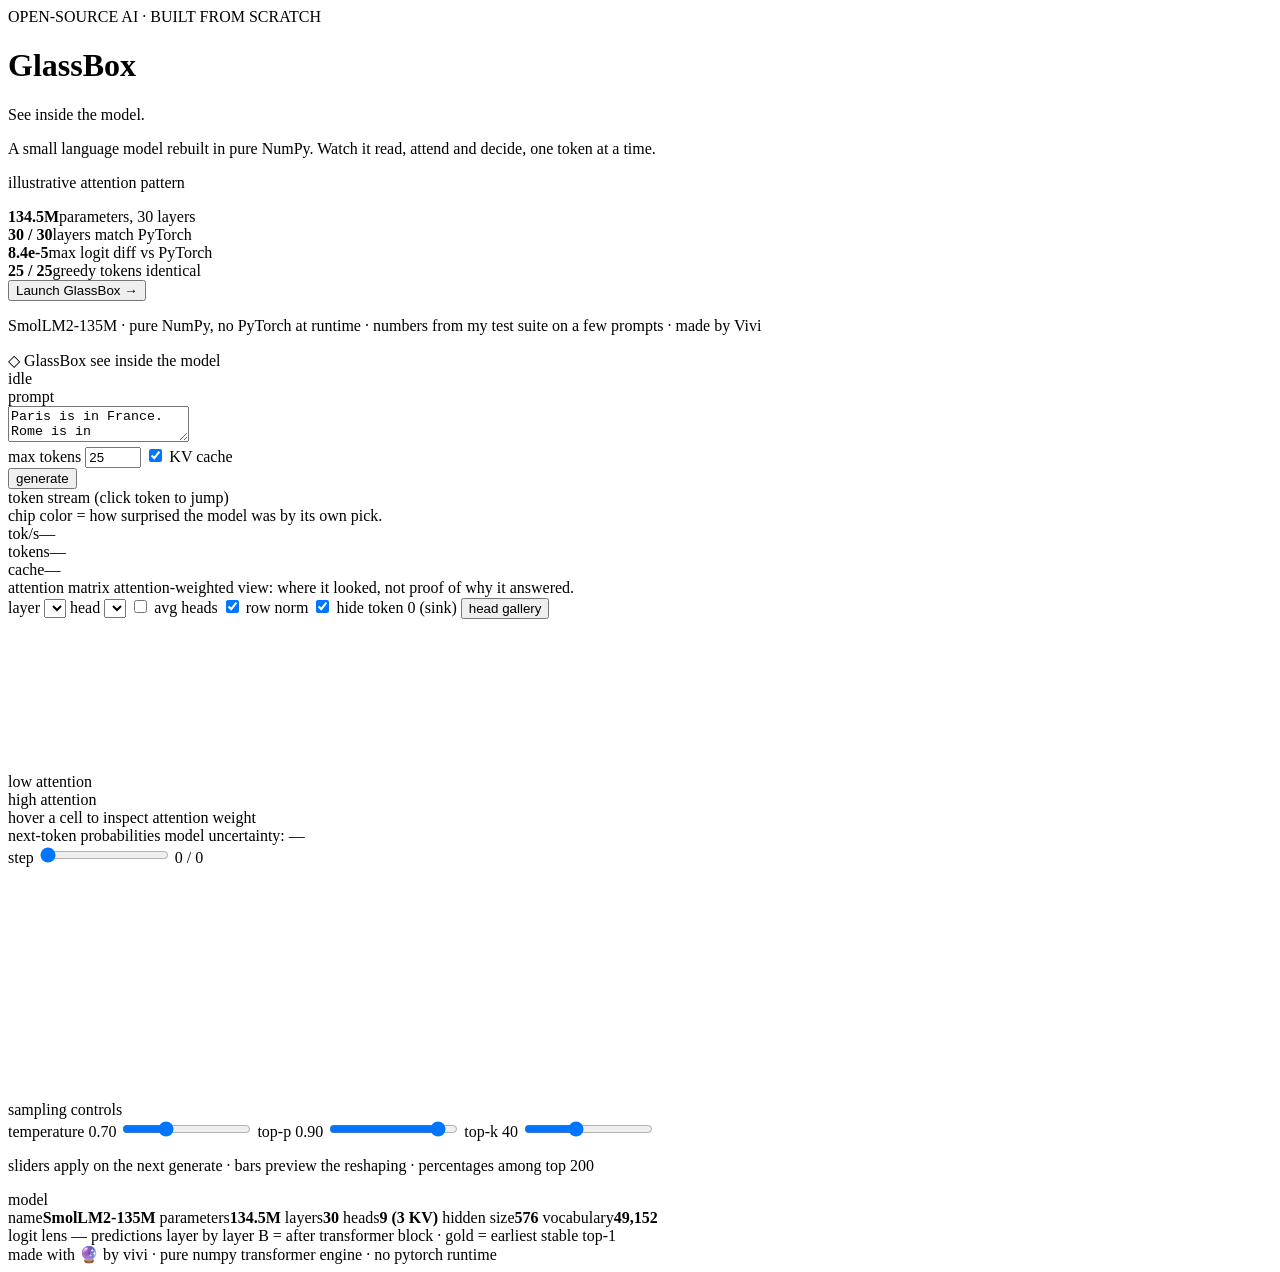
==== glassbox/web/index.html @ 602ec25b "Initial commit: VisualToken Box with NumPy engine and live token visualizer" ====
<!DOCTYPE html>
<html lang="en">
<head>
    <meta charset="UTF-8">
    <meta name="viewport" content="width=device-width, initial-scale=1.0">
    <title>GlassBox 🔮 — See Inside the Model</title>
    <link rel="stylesheet" href="/static/style.css">
    <link rel="preconnect" href="https://fonts.googleapis.com">
    <link rel="preconnect" href="https://fonts.gstatic.com" crossorigin>
    <link href="https://fonts.googleapis.com/css2?family=JetBrains+Mono:wght@400;500;600;700&family=Inter:wght@400;500;600;700&display=swap" rel="stylesheet">
</head>
<body>
    <div id="landing" role="dialog" aria-label="GlassBox introduction">
  <div class="lp-inner">
    <div class="lp-kicker">OPEN-SOURCE AI · BUILT FROM SCRATCH</div>
    <h1 class="lp-title">GlassBox</h1>
    <p class="lp-tag">See inside the model.</p>
    <p class="lp-pitch">A small language model rebuilt in pure NumPy. Watch it read, attend and decide, one token at a time.</p>
    <div id="lp-grid" aria-hidden="true"></div>
    <p class="lp-note">illustrative attention pattern</p>
    <div class="lp-stats">
      <div class="lp-card"><b>134.5M</b><span>parameters, 30 layers</span></div>
      <div class="lp-card"><b>30 / 30</b><span>layers match PyTorch</span></div>
      <div class="lp-card"><b>8.4e-5</b><span>max logit diff vs PyTorch</span></div>
      <div class="lp-card"><b>25 / 25</b><span>greedy tokens identical</span></div>
    </div>
    <button id="lp-launch" class="lp-btn">Launch GlassBox →</button>
    <p class="lp-foot">SmolLM2-135M · pure NumPy, no PyTorch at runtime · numbers from my test suite on a few prompts · made by Vivi</p>
  </div>
</div>
    <header class="topbar">
        <div class="brand">
            <span class="brand-mark">◇</span>
            <span class="brand-text">GlassBox</span>
            <span class="brand-sub">see inside the model</span>
        </div>
        <div class="status">
            <span id="status-dot" class="dot dot-idle"></span>
            <span id="status-text">idle</span>
        </div>
    </header>

    <main class="grid">
        <!-- LEFT: Prompt + Token Stream -->
        <section class="panel panel-left">
            <div class="panel-header">prompt</div>
            <textarea id="prompt" class="prompt-input" rows="2">Paris is in France. Rome is in</textarea>
            
            <div class="controls-row">
                <label>max tokens
                    <input type="number" id="max-tokens" value="25" min="1" max="100">
                </label>
                <label class="toggle">
                    <input type="checkbox" id="use-cache" checked>
                    <span>KV cache</span>
                </label>
            </div>
            
            <button id="generate-btn" class="btn-primary">generate</button>
            <div id="branch-banner" class="branch-banner" hidden>
                <span id="branch-label"></span>
                <button id="back-to-original" class="btn-quiet" type="button">back to original</button>
            </div>
            
            <div class="panel-header mt-sm">token stream <span class="hint-inline">(click token to jump)</span></div>
            <div id="token-stream" class="token-stream"></div>
            <div class="stream-legend">chip color = how surprised the model was by its own pick.</div>

            <div class="metrics-row">
                <div class="metric"><span class="metric-label">tok/s</span><span id="metric-speed" class="metric-value">—</span></div>
                <div class="metric"><span class="metric-label">tokens</span><span id="metric-count" class="metric-value">—</span></div>
                <div class="metric"><span class="metric-label">cache</span><span id="metric-cache" class="metric-value">—</span></div>
            </div>
        </section>

        <!-- CENTER: Attention Heatmap -->
        <section class="panel panel-center">
            <div class="panel-header flex-between">
                <span>attention matrix</span>
                <span class="caption-text">attention-weighted view: where it looked, not proof of why it answered.</span>
            </div>
            
            <div class="attn-controls">
                <label>layer
                    <select id="attn-layer"></select>
                </label>
                <label>head
                    <select id="attn-head"></select>
                </label>
                <label class="toggle">
                    <input type="checkbox" id="attn-avg-heads">
                    <span>avg heads</span>
                </label>
                <label class="toggle">
                    <input type="checkbox" id="attn-row-norm" checked>
                    <span>row norm</span>
                </label>
                <label class="toggle">
                    <input type="checkbox" id="attn-hide-sink" checked>
                    <span>hide token 0 (sink)</span>
                </label>
                <button id="head-gallery-open" class="btn-quiet" type="button">head gallery</button>
            </div>

            <div class="canvas-wrapper">
                <canvas id="attn-canvas"></canvas>
            </div>
            
            <div class="colorbar">
                <span>low attention</span>
                <div class="colorbar-gradient"></div>
                <span>high attention</span>
            </div>
            <div id="attn-info" class="attn-info">hover a cell to inspect attention weight</div>
        </section>

        <!-- RIGHT: Probability Bars + Sliders -->
        <section class="panel panel-right">
            <div class="panel-header flex-between">
                <span>next-token probabilities</span>
                <span id="entropy-badge" class="badge-entropy" title="Full-vocabulary model uncertainty at the selected step">model uncertainty: —</span>
            </div>
            
            <div class="step-selector">
                <label>step
                    <input type="range" id="step-slider" min="0" max="0" value="0">
                </label>
                <span id="step-indicator">0 / 0</span>
            </div>

            <svg id="prob-bars" width="100%" height="230"></svg>
            
            <div class="panel-header mt-xs">sampling controls</div>
            <div class="slider-group">
                <label>temperature <span id="temp-val">0.70</span>
                    <input type="range" id="temp-slider" min="0.1" max="2.0" step="0.05" value="0.7">
                </label>
                <label>top-p <span id="topp-val">0.90</span>
                    <input type="range" id="topp-slider" min="0.1" max="1.0" step="0.05" value="0.9">
                </label>
                <label>top-k <span id="topk-val">40</span>
                    <input type="range" id="topk-slider" min="1" max="100" step="1" value="40">
                </label>
            </div>
            <p class="hint">sliders apply on the next generate · bars preview the reshaping · percentages among top 200</p>
            <div class="model-card">
    <div class="panel-header">model</div>
    <div class="mc-grid">
        <span>name</span><b>SmolLM2-135M</b>
        <span>parameters</span><b>134.5M</b>
        <span>layers</span><b>30</b>
        <span>heads</span><b>9 (3 KV)</b>
        <span>hidden size</span><b>576</b>
        <span>vocabulary</span><b>49,152</b>
    </div>
</div>
        </section>

        <!-- BOTTOM: Logit Lens Strip -->
        <section class="panel panel-bottom">
            <div class="panel-header flex-between">
                <span>logit lens — predictions layer by layer</span>
                <span id="lens-legend" class="caption-text">B = after transformer block · gold = earliest stable top-1</span>
            </div>
            <div id="lens-strip" class="lens-strip"></div>
        </section>
    </main>

    <dialog id="head-gallery" class="head-gallery-dialog">
        <div class="head-gallery-header">
            <div>
                <div class="panel-header">attention heads</div>
                <div class="caption-text">layer <span id="head-gallery-layer">selected</span></div>
            </div>
            <button id="head-gallery-close" class="btn-quiet" type="button" aria-label="Close head gallery">close</button>
        </div>
        <div id="head-gallery-grid" class="head-gallery-grid"></div>
    </dialog>

    <footer class="footer">
        made with 🔮 by vivi · pure numpy transformer engine · no pytorch runtime
    </footer>

  <script src="/static/util.js"></script>
<script src="/static/heatmap.js"></script>
<script src="/static/probs.js"></script>
<script src="/static/lens.js"></script>
<script src="/static/app.js"></script>
<script src="/static/landing.js"></script>
</body>
</html>
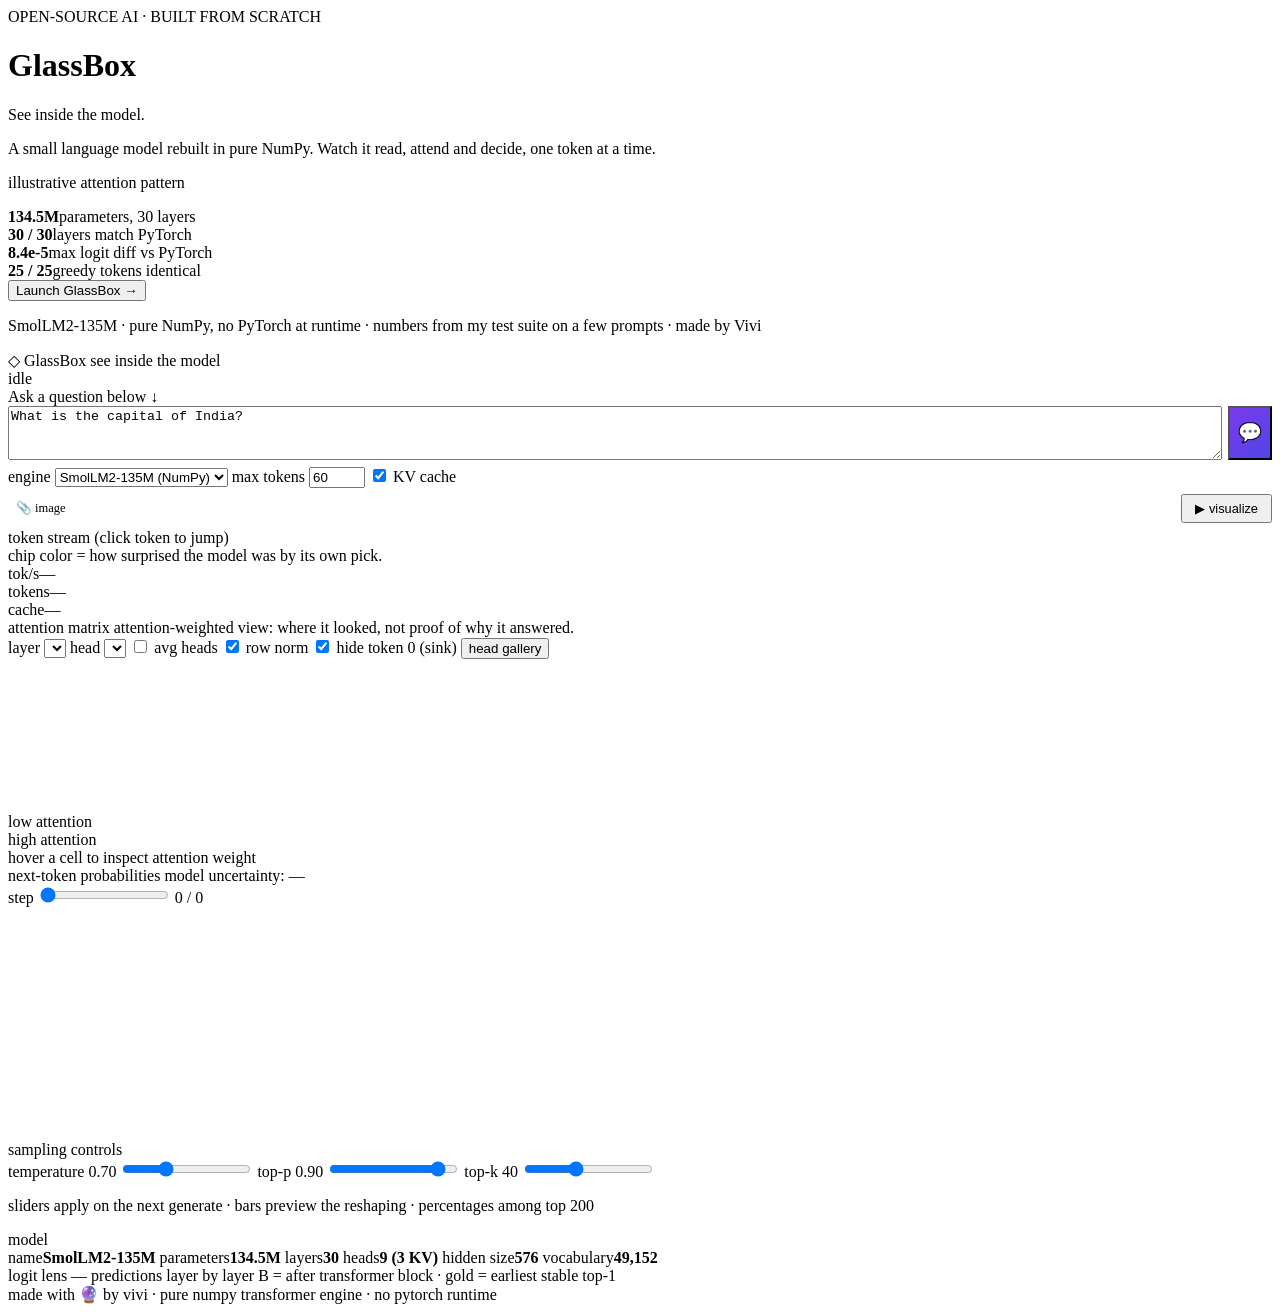
==== commit ca28b9f9: "feat: integrate GemmaEngine, fix UI chat rendering, add interpretability agent skill, and update LIC" ====
--- a/glassbox/web/index.html
+++ b/glassbox/web/index.html
@@ -41,27 +41,57 @@
     </header>
 
     <main class="grid">
-        <!-- LEFT: Prompt + Token Stream -->
+        <!-- LEFT: Chat Interface -->
         <section class="panel panel-left">
-            <div class="panel-header">prompt</div>
-            <textarea id="prompt" class="prompt-input" rows="2">Paris is in France. Rome is in</textarea>
-            
-            <div class="controls-row">
+            <!-- Chat history: Q&A bubbles appear here -->
+            <div id="chat-history">
+                <span class="empty-hint" id="chat-empty-hint">Ask a question below ↓</span>
+            </div>
+
+            <!-- Input row -->
+            <div style="display:flex; gap:6px; align-items:stretch; margin-bottom:6px;">
+                <textarea id="prompt" class="prompt-input"
+                    style="flex:1; min-width:0; min-height:48px; height:48px;"
+                    placeholder="Ask a question…">What is the capital of India?</textarea>
+                <button id="ask-btn" class="btn-primary" title="Send"
+                    style="width:44px; padding:0; font-size:1.2rem; flex-shrink:0; background:linear-gradient(135deg,#7c3aed,#4f46e5);">💬</button>
+            </div>
+
+            <!-- Controls row -->
+            <div class="controls-row" style="margin-bottom:6px;">
+                <label>engine
+                    <select id="engine-select">
+                        <option value="glassbox">SmolLM2-135M (NumPy)</option>
+                        <option value="gemma">Gemma 2 2B (PyTorch)</option>
+                    </select>
+                </label>
                 <label>max tokens
-                    <input type="number" id="max-tokens" value="25" min="1" max="100">
+                    <input type="number" id="max-tokens" value="60" min="1" max="200">
                 </label>
                 <label class="toggle">
                     <input type="checkbox" id="use-cache" checked>
                     <span>KV cache</span>
                 </label>
             </div>
-            
-            <button id="generate-btn" class="btn-primary">generate</button>
+
+            <!-- Attach image + visualize button row -->
+            <div style="display:flex; gap:6px; align-items:center; margin-bottom:6px;">
+                <label class="btn-quiet" style="cursor:pointer; padding:4px 8px; font-size:0.78rem;">
+                    📎 image
+                    <input type="file" id="image-upload" accept="image/*" style="display:none">
+                </label>
+                <span id="image-filename" style="font-size:0.78rem; color:#8b949e; flex:1;"></span>
+                <button id="generate-btn" class="btn-primary"
+                    style="font-size:0.8rem; padding:5px 12px;">
+                    ▶ visualize
+                </button>
+            </div>
+
             <div id="branch-banner" class="branch-banner" hidden>
                 <span id="branch-label"></span>
                 <button id="back-to-original" class="btn-quiet" type="button">back to original</button>
             </div>
-            
+
             <div class="panel-header mt-sm">token stream <span class="hint-inline">(click token to jump)</span></div>
             <div id="token-stream" class="token-stream"></div>
             <div class="stream-legend">chip color = how surprised the model was by its own pick.</div>
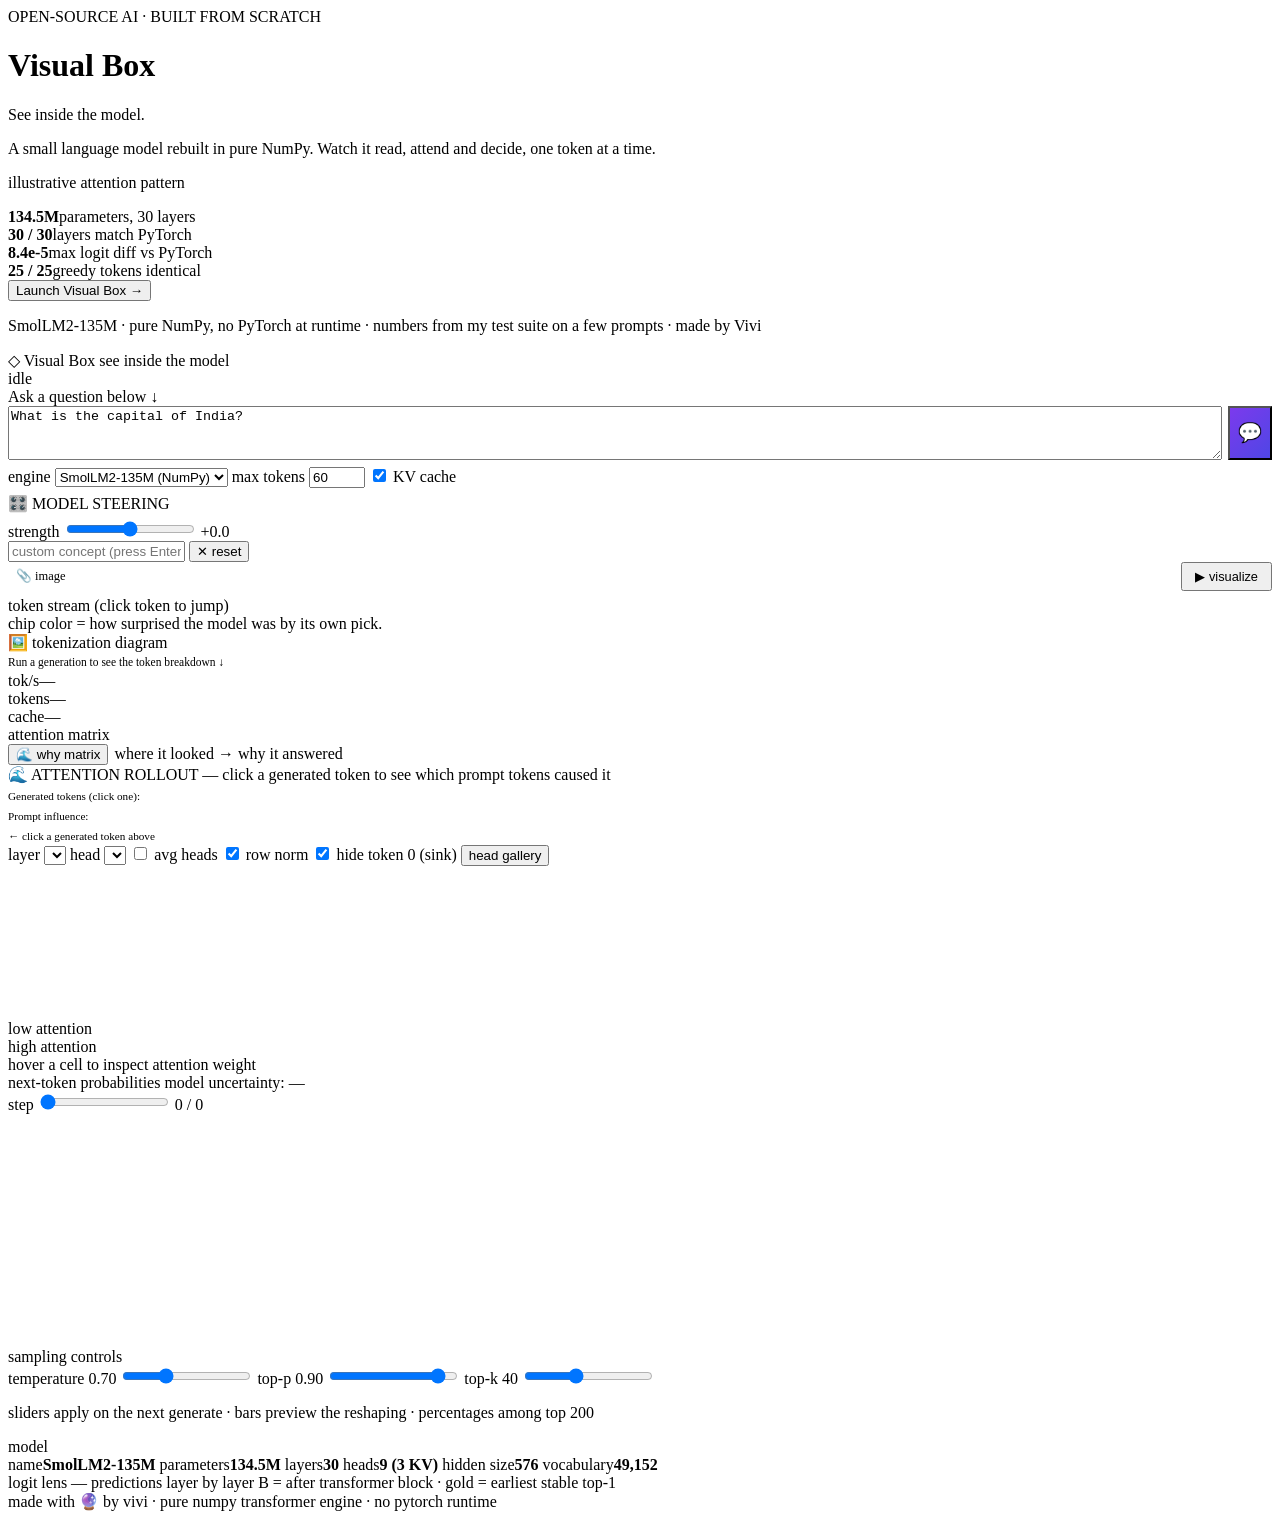
==== commit a8ac1fc0: "feat: rename to Visual Box and add interactive interpretability features" ====
--- a/glassbox/web/index.html
+++ b/glassbox/web/index.html
@@ -3,17 +3,18 @@
 <head>
     <meta charset="UTF-8">
     <meta name="viewport" content="width=device-width, initial-scale=1.0">
-    <title>GlassBox 🔮 — See Inside the Model</title>
+    <title>Visual Box 🔮 — See Inside the Model</title>
     <link rel="stylesheet" href="/static/style.css">
+    <link rel="stylesheet" href="/static/features.css">
     <link rel="preconnect" href="https://fonts.googleapis.com">
     <link rel="preconnect" href="https://fonts.gstatic.com" crossorigin>
     <link href="https://fonts.googleapis.com/css2?family=JetBrains+Mono:wght@400;500;600;700&family=Inter:wght@400;500;600;700&display=swap" rel="stylesheet">
 </head>
 <body>
-    <div id="landing" role="dialog" aria-label="GlassBox introduction">
+    <div id="landing" role="dialog" aria-label="Visual Box introduction">
   <div class="lp-inner">
     <div class="lp-kicker">OPEN-SOURCE AI · BUILT FROM SCRATCH</div>
-    <h1 class="lp-title">GlassBox</h1>
+    <h1 class="lp-title">Visual Box</h1>
     <p class="lp-tag">See inside the model.</p>
     <p class="lp-pitch">A small language model rebuilt in pure NumPy. Watch it read, attend and decide, one token at a time.</p>
     <div id="lp-grid" aria-hidden="true"></div>
@@ -24,14 +25,14 @@
       <div class="lp-card"><b>8.4e-5</b><span>max logit diff vs PyTorch</span></div>
       <div class="lp-card"><b>25 / 25</b><span>greedy tokens identical</span></div>
     </div>
-    <button id="lp-launch" class="lp-btn">Launch GlassBox →</button>
+    <button id="lp-launch" class="lp-btn">Launch Visual Box →</button>
     <p class="lp-foot">SmolLM2-135M · pure NumPy, no PyTorch at runtime · numbers from my test suite on a few prompts · made by Vivi</p>
   </div>
 </div>
     <header class="topbar">
         <div class="brand">
             <span class="brand-mark">◇</span>
-            <span class="brand-text">GlassBox</span>
+            <span class="brand-text">Visual Box</span>
             <span class="brand-sub">see inside the model</span>
         </div>
         <div class="status">
@@ -62,7 +63,8 @@
                 <label>engine
                     <select id="engine-select">
                         <option value="glassbox">SmolLM2-135M (NumPy)</option>
-                        <option value="gemma">Gemma 2 2B (PyTorch)</option>
+                        <option value="hf">Any HF Model (PyTorch)</option>
+                        <option value="gemma">Gemma 2 2B (legacy)</option>
                     </select>
                 </label>
                 <label>max tokens
@@ -72,6 +74,24 @@
                     <input type="checkbox" id="use-cache" checked>
                     <span>KV cache</span>
                 </label>
+            </div>
+
+            <!-- 🎛️ Feature 1: Activation Steering Panel -->
+            <div class="steering-panel">
+                <div class="panel-header" style="margin-bottom:6px;">
+                    <span class="steering-title">🎛️ MODEL STEERING</span>
+                    <span id="steering-active-badge" class="steering-active-badge"></span>
+                </div>
+                <div id="steering-presets" class="steering-presets"></div>
+                <div class="steering-slider-row">
+                    <span class="steering-slider-label">strength</span>
+                    <input type="range" id="steering-slider" min="-5" max="5" step="0.1" value="0">
+                    <span id="steering-val" class="steering-val">+0.0</span>
+                </div>
+                <div class="steering-custom-row">
+                    <input type="text" id="steering-custom-input" placeholder="custom concept (press Enter)…">
+                    <button class="steering-reset" id="steering-reset" title="Reset steering">✕ reset</button>
+                </div>
             </div>
 
             <!-- Attach image + visualize button row -->
@@ -96,6 +116,14 @@
             <div id="token-stream" class="token-stream"></div>
             <div class="stream-legend">chip color = how surprised the model was by its own pick.</div>
 
+            <!-- 🖼️ Feature 4: Tokenization Pictograph -->
+            <div class="token-pictograph-panel">
+                <div class="panel-header">🖼️ tokenization diagram</div>
+                <div id="pictograph-stage" class="pictograph-stage">
+                    <div style="font-size:0.72rem;color:var(--text-muted);padding:4px 0;">Run a generation to see the token breakdown ↓</div>
+                </div>
+            </div>
+
             <div class="metrics-row">
                 <div class="metric"><span class="metric-label">tok/s</span><span id="metric-speed" class="metric-value">—</span></div>
                 <div class="metric"><span class="metric-label">tokens</span><span id="metric-count" class="metric-value">—</span></div>
@@ -107,7 +135,22 @@
         <section class="panel panel-center">
             <div class="panel-header flex-between">
                 <span>attention matrix</span>
-                <span class="caption-text">attention-weighted view: where it looked, not proof of why it answered.</span>
+                <div style="display:flex;gap:6px;align-items:center;">
+                    <!-- 🌊 Feature 2: Rollout button -->
+                    <button id="rollout-btn" class="rollout-btn" title="Show cross-layer token influence (Attention Rollout)">🌊 why matrix</button>
+                    <span class="caption-text">where it looked → why it answered</span>
+                </div>
+            </div>
+
+            <!-- Rollout panel -->
+            <div id="rollout-panel" class="rollout-panel">
+                <div class="rollout-title">🌊 ATTENTION ROLLOUT — click a generated token to see which prompt tokens caused it</div>
+                <div style="margin-top:6px;font-size:0.7rem;color:var(--text-muted);">Generated tokens (click one):</div>
+                <div id="rollout-gen-tokens" class="rollout-tokens" style="margin-top:4px;"></div>
+                <div style="margin-top:8px;font-size:0.7rem;color:var(--text-muted);">Prompt influence:</div>
+                <div id="rollout-prompt-tokens" class="rollout-tokens" style="margin-top:4px;">
+                    <span style="font-size:0.7rem;color:var(--text-muted);">← click a generated token above</span>
+                </div>
             </div>
             
             <div class="attn-controls">
@@ -116,6 +159,7 @@
                 </label>
                 <label>head
                     <select id="attn-head"></select>
+                    <span id="head-type-badge"></span>  <!-- 🏷️ Feature 3: badge -->
                 </label>
                 <label class="toggle">
                     <input type="checkbox" id="attn-avg-heads">
@@ -215,6 +259,7 @@
 <script src="/static/heatmap.js"></script>
 <script src="/static/probs.js"></script>
 <script src="/static/lens.js"></script>
+<script src="/static/features.js"></script>
 <script src="/static/app.js"></script>
 <script src="/static/landing.js"></script>
 </body>
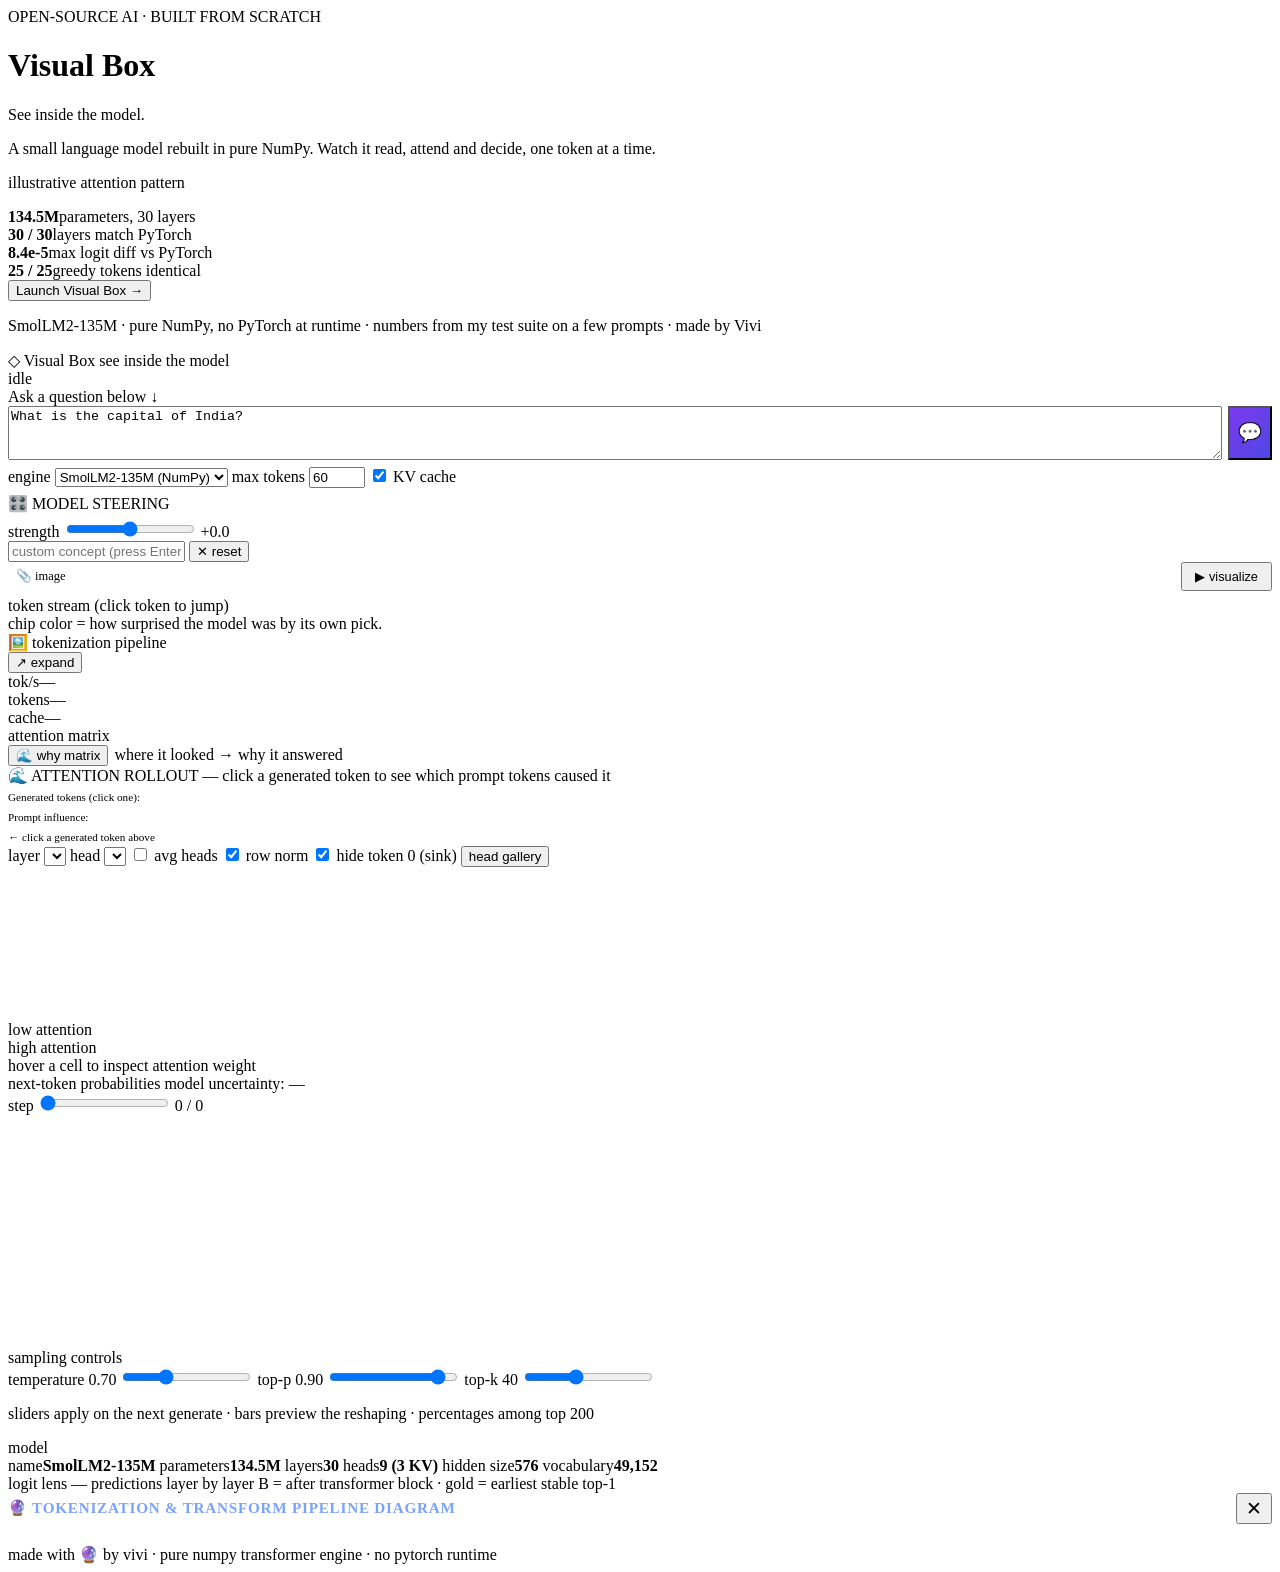
==== commit 8a129e0e: "feat: complete Tokenization Transformation Pipeline structure with embedding bands and expand modal" ====
--- a/glassbox/web/index.html
+++ b/glassbox/web/index.html
@@ -118,10 +118,13 @@
 
             <!-- 🖼️ Feature 4: Tokenization Pictograph -->
             <div class="token-pictograph-panel">
-                <div class="panel-header">🖼️ tokenization diagram</div>
-                <div id="pictograph-stage" class="pictograph-stage">
-                    <div style="font-size:0.72rem;color:var(--text-muted);padding:4px 0;">Run a generation to see the token breakdown ↓</div>
-                </div>
+                <div class="panel-header">
+                    <span>🖼️ tokenization pipeline</span>
+                    <div class="pic-header-actions">
+                        <button id="pic-expand-btn" class="pic-btn-sm" type="button" title="Open full-size diagram">↗ expand</button>
+                    </div>
+                </div>
+                <div id="pictograph-stage" class="pictograph-stage"></div>
             </div>
 
             <div class="metrics-row">
@@ -251,16 +254,26 @@
         <div id="head-gallery-grid" class="head-gallery-grid"></div>
     </dialog>
 
+    <!-- Fullscreen Pictograph Modal -->
+    <div id="pictograph-backdrop" class="pictograph-backdrop"></div>
+    <div id="pictograph-modal" class="pictograph-modal">
+        <div style="display:flex;justify-content:space-between;align-items:center;margin-bottom:12px;border-bottom:1px solid rgba(255,255,255,0.1);padding-bottom:8px;">
+            <span style="font-weight:700;font-size:0.95rem;color:#7aa2ff;letter-spacing:0.05em;font-family:var(--font-mono);">🔮 TOKENIZATION & TRANSFORM PIPELINE DIAGRAM</span>
+            <button id="pic-modal-close" class="btn-quiet" type="button" style="font-size:1.2rem;cursor:pointer;padding:2px 8px;">✕</button>
+        </div>
+        <div id="pictograph-modal-stage" class="pictograph-stage"></div>
+    </div>
+
     <footer class="footer">
         made with 🔮 by vivi · pure numpy transformer engine · no pytorch runtime
     </footer>
 
-  <script src="/static/util.js"></script>
-<script src="/static/heatmap.js"></script>
-<script src="/static/probs.js"></script>
-<script src="/static/lens.js"></script>
-<script src="/static/features.js"></script>
-<script src="/static/app.js"></script>
-<script src="/static/landing.js"></script>
+  <script src="/static/util.js?v=20261008"></script>
+<script src="/static/heatmap.js?v=20261008"></script>
+<script src="/static/probs.js?v=20261008"></script>
+<script src="/static/lens.js?v=20261008"></script>
+<script src="/static/features.js?v=20261008"></script>
+<script src="/static/app.js?v=20261008"></script>
+<script src="/static/landing.js?v=20261008"></script>
 </body>
 </html>
